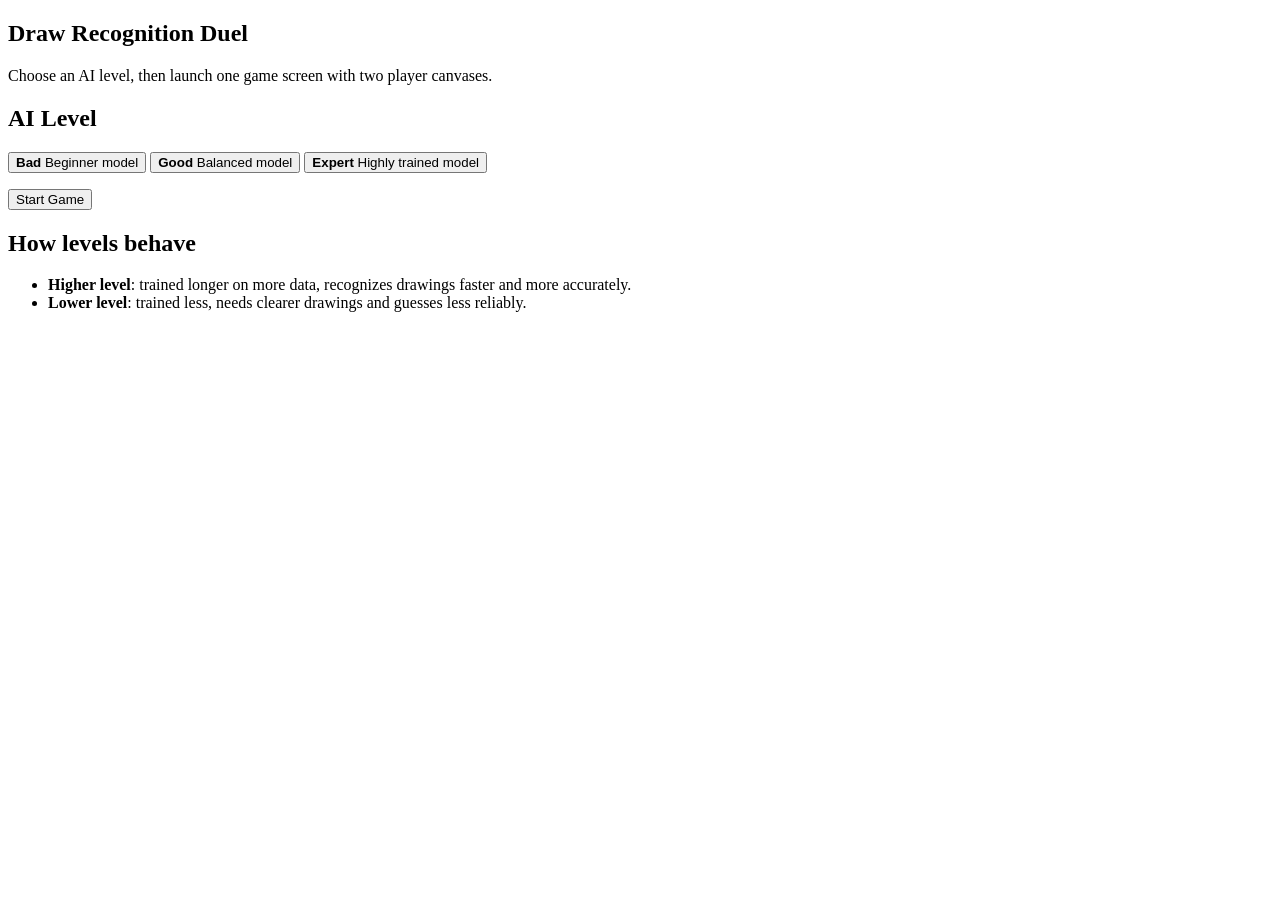
==== front/home.html @ 1e1f98c5 "cleaned code" ====
<!doctype html>
<html lang="en">
<head>
  <meta charset="UTF-8" />
  <meta name="viewport" content="width=device-width, initial-scale=1.0" />
  <title>Draw Duel Home</title>
  <link rel="stylesheet" href="/styles/colors.css" />
  <link rel="stylesheet" href="/styles/home.css" />
</head>
<body>
  <main class="home-wrap">
    <section class="hero">
      <h1>Draw Recognition Duel</h1>
      <p class="subtitle">Choose an AI level, then launch one game screen with two player canvases.</p>
    </section>

    <section class="panel levels" aria-label="AI level selector">
      <h2>AI Level</h2>
      <div class="level-grid" id="level-grid">
        <button class="level-card" data-level="Bad" type="button">
          <strong>Bad</strong>
          <span>Beginner model</span>
        </button>
        <button class="level-card" data-level="Good" type="button">
          <strong>Good</strong>
          <span>Balanced model</span>
        </button>
        <button class="level-card" data-level="Expert" type="button">
          <strong>Expert</strong>
          <span>Highly trained model</span>
        </button>
      </div>
      <p class="explain" id="level-explain"></p>
      <button id="start-game-btn" class="start-btn" type="button">Start Game</button>
    </section>

    <section class="panel">
      <h2>How levels behave</h2>
      <ul>
        <li><strong>Higher level</strong>: trained longer on more data, recognizes drawings faster and more accurately.</li>
        <li><strong>Lower level</strong>: trained less, needs clearer drawings and guesses less reliably.</li>
      </ul>
    </section>
  </main>

  <script src="/js/home.js"></script>
</body>
</html>
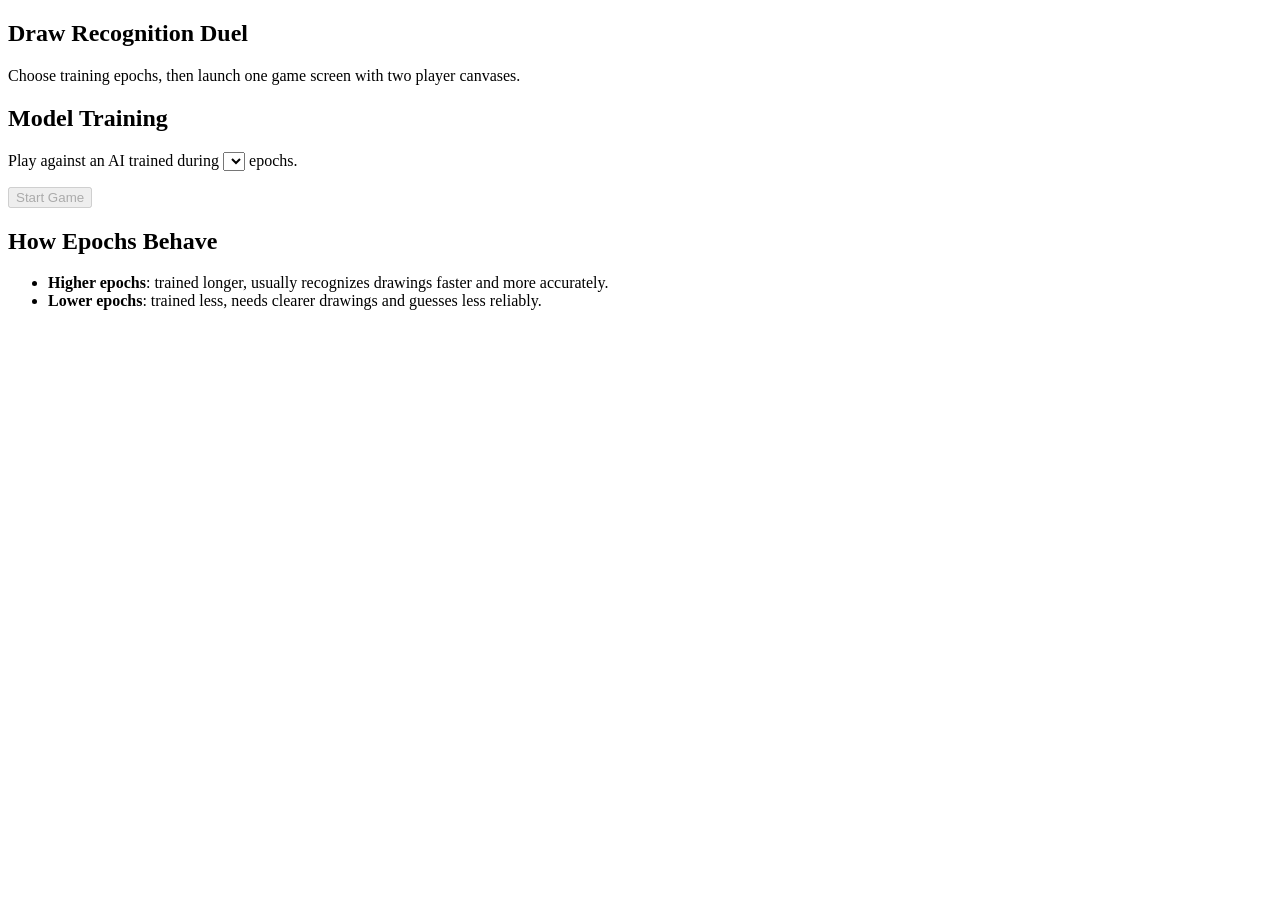
==== commit 818e9f6c: "Select epochs instead of AI level" ====
--- a/front/home.html
+++ b/front/home.html
@@ -11,34 +11,27 @@
   <main class="home-wrap">
     <section class="hero">
       <h1>Draw Recognition Duel</h1>
-      <p class="subtitle">Choose an AI level, then launch one game screen with two player canvases.</p>
+      <p class="subtitle">Choose training epochs, then launch one game screen with two player canvases.</p>
     </section>
 
-    <section class="panel levels" aria-label="AI level selector">
-      <h2>AI Level</h2>
-      <div class="level-grid" id="level-grid">
-        <button class="level-card" data-level="Bad" type="button">
-          <strong>Bad</strong>
-          <span>Beginner model</span>
-        </button>
-        <button class="level-card" data-level="Good" type="button">
-          <strong>Good</strong>
-          <span>Balanced model</span>
-        </button>
-        <button class="level-card" data-level="Expert" type="button">
-          <strong>Expert</strong>
-          <span>Highly trained model</span>
-        </button>
-      </div>
+    <section class="panel levels" aria-label="Epoch selector">
+      <h2>Model Training</h2>
+      <p class="epoch-row">
+        Play against an AI trained during
+        <select id="epochs-select" class="epoch-select" aria-label="Epoch selection">
+          <option value="" selected hidden></option>
+        </select>
+        epochs.
+      </p>
       <p class="explain" id="level-explain"></p>
-      <button id="start-game-btn" class="start-btn" type="button">Start Game</button>
+      <button id="start-game-btn" class="start-btn" type="button" disabled>Start Game</button>
     </section>
 
     <section class="panel">
-      <h2>How levels behave</h2>
+      <h2>How Epochs Behave</h2>
       <ul>
-        <li><strong>Higher level</strong>: trained longer on more data, recognizes drawings faster and more accurately.</li>
-        <li><strong>Lower level</strong>: trained less, needs clearer drawings and guesses less reliably.</li>
+        <li><strong>Higher epochs</strong>: trained longer, usually recognizes drawings faster and more accurately.</li>
+        <li><strong>Lower epochs</strong>: trained less, needs clearer drawings and guesses less reliably.</li>
       </ul>
     </section>
   </main>
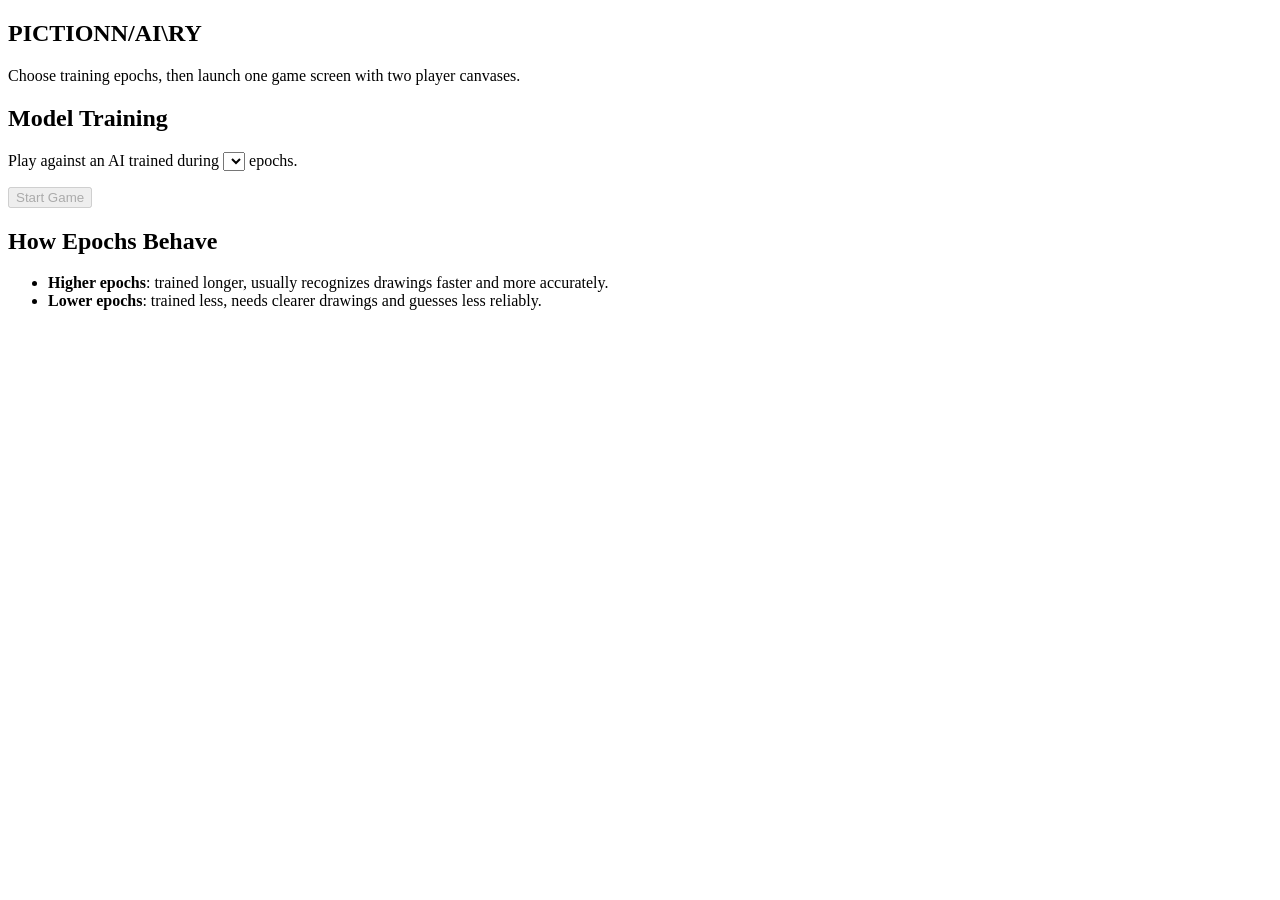
==== commit c0f876c3: "restyle for techlab" ====
--- a/front/home.html
+++ b/front/home.html
@@ -10,7 +10,7 @@
 <body>
   <main class="home-wrap">
     <section class="hero">
-      <h1>Draw Recognition Duel</h1>
+      <h1>PICTIONN/AI\RY</h1>
       <p class="subtitle">Choose training epochs, then launch one game screen with two player canvases.</p>
     </section>
 
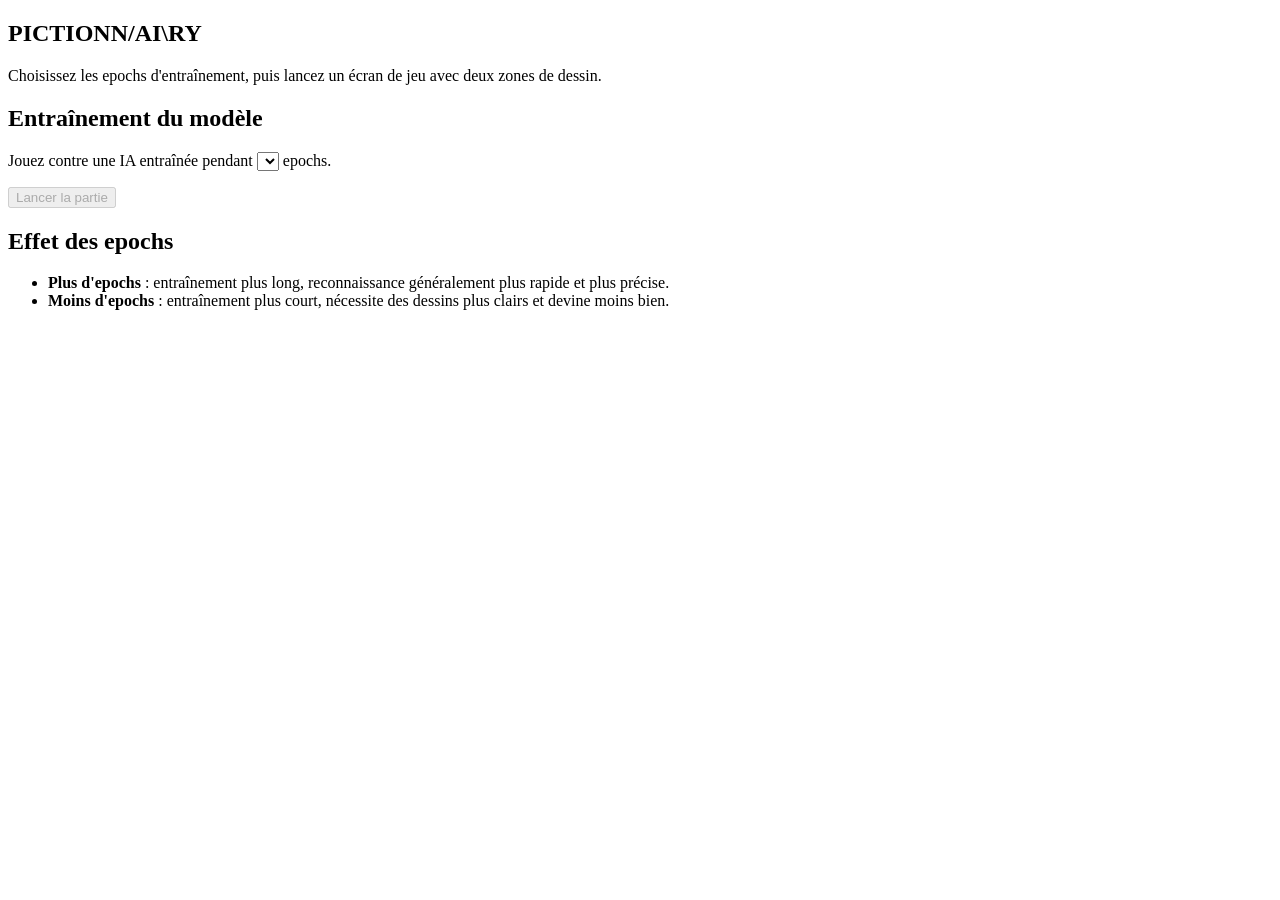
==== commit 4e4abb58: "fix: french tranlation" ====
--- a/front/home.html
+++ b/front/home.html
@@ -1,9 +1,9 @@
 <!doctype html>
-<html lang="en">
+<html lang="fr">
 <head>
   <meta charset="UTF-8" />
   <meta name="viewport" content="width=device-width, initial-scale=1.0" />
-  <title>Draw Duel Home</title>
+  <title>Accueil Draw Duel</title>
   <link rel="stylesheet" href="/styles/colors.css" />
   <link rel="stylesheet" href="/styles/home.css" />
 </head>
@@ -11,27 +11,27 @@
   <main class="home-wrap">
     <section class="hero">
       <h1>PICTIONN/AI\RY</h1>
-      <p class="subtitle">Choose training epochs, then launch one game screen with two player canvases.</p>
+      <p class="subtitle">Choisissez les epochs d'entraînement, puis lancez un écran de jeu avec deux zones de dessin.</p>
     </section>
 
-    <section class="panel levels" aria-label="Epoch selector">
-      <h2>Model Training</h2>
+    <section class="panel levels" aria-label="Sélecteur d'epochs">
+      <h2>Entraînement du modèle</h2>
       <p class="epoch-row">
-        Play against an AI trained during
-        <select id="epochs-select" class="epoch-select" aria-label="Epoch selection">
+        Jouez contre une IA entraînée pendant
+        <select id="epochs-select" class="epoch-select" aria-label="Sélection d'epochs">
           <option value="" selected hidden></option>
         </select>
         epochs.
       </p>
       <p class="explain" id="level-explain"></p>
-      <button id="start-game-btn" class="start-btn" type="button" disabled>Start Game</button>
+      <button id="start-game-btn" class="start-btn" type="button" disabled>Lancer la partie</button>
     </section>
 
     <section class="panel">
-      <h2>How Epochs Behave</h2>
+      <h2>Effet des epochs</h2>
       <ul>
-        <li><strong>Higher epochs</strong>: trained longer, usually recognizes drawings faster and more accurately.</li>
-        <li><strong>Lower epochs</strong>: trained less, needs clearer drawings and guesses less reliably.</li>
+        <li><strong>Plus d'epochs</strong> : entraînement plus long, reconnaissance généralement plus rapide et plus précise.</li>
+        <li><strong>Moins d'epochs</strong> : entraînement plus court, nécessite des dessins plus clairs et devine moins bien.</li>
       </ul>
     </section>
   </main>
